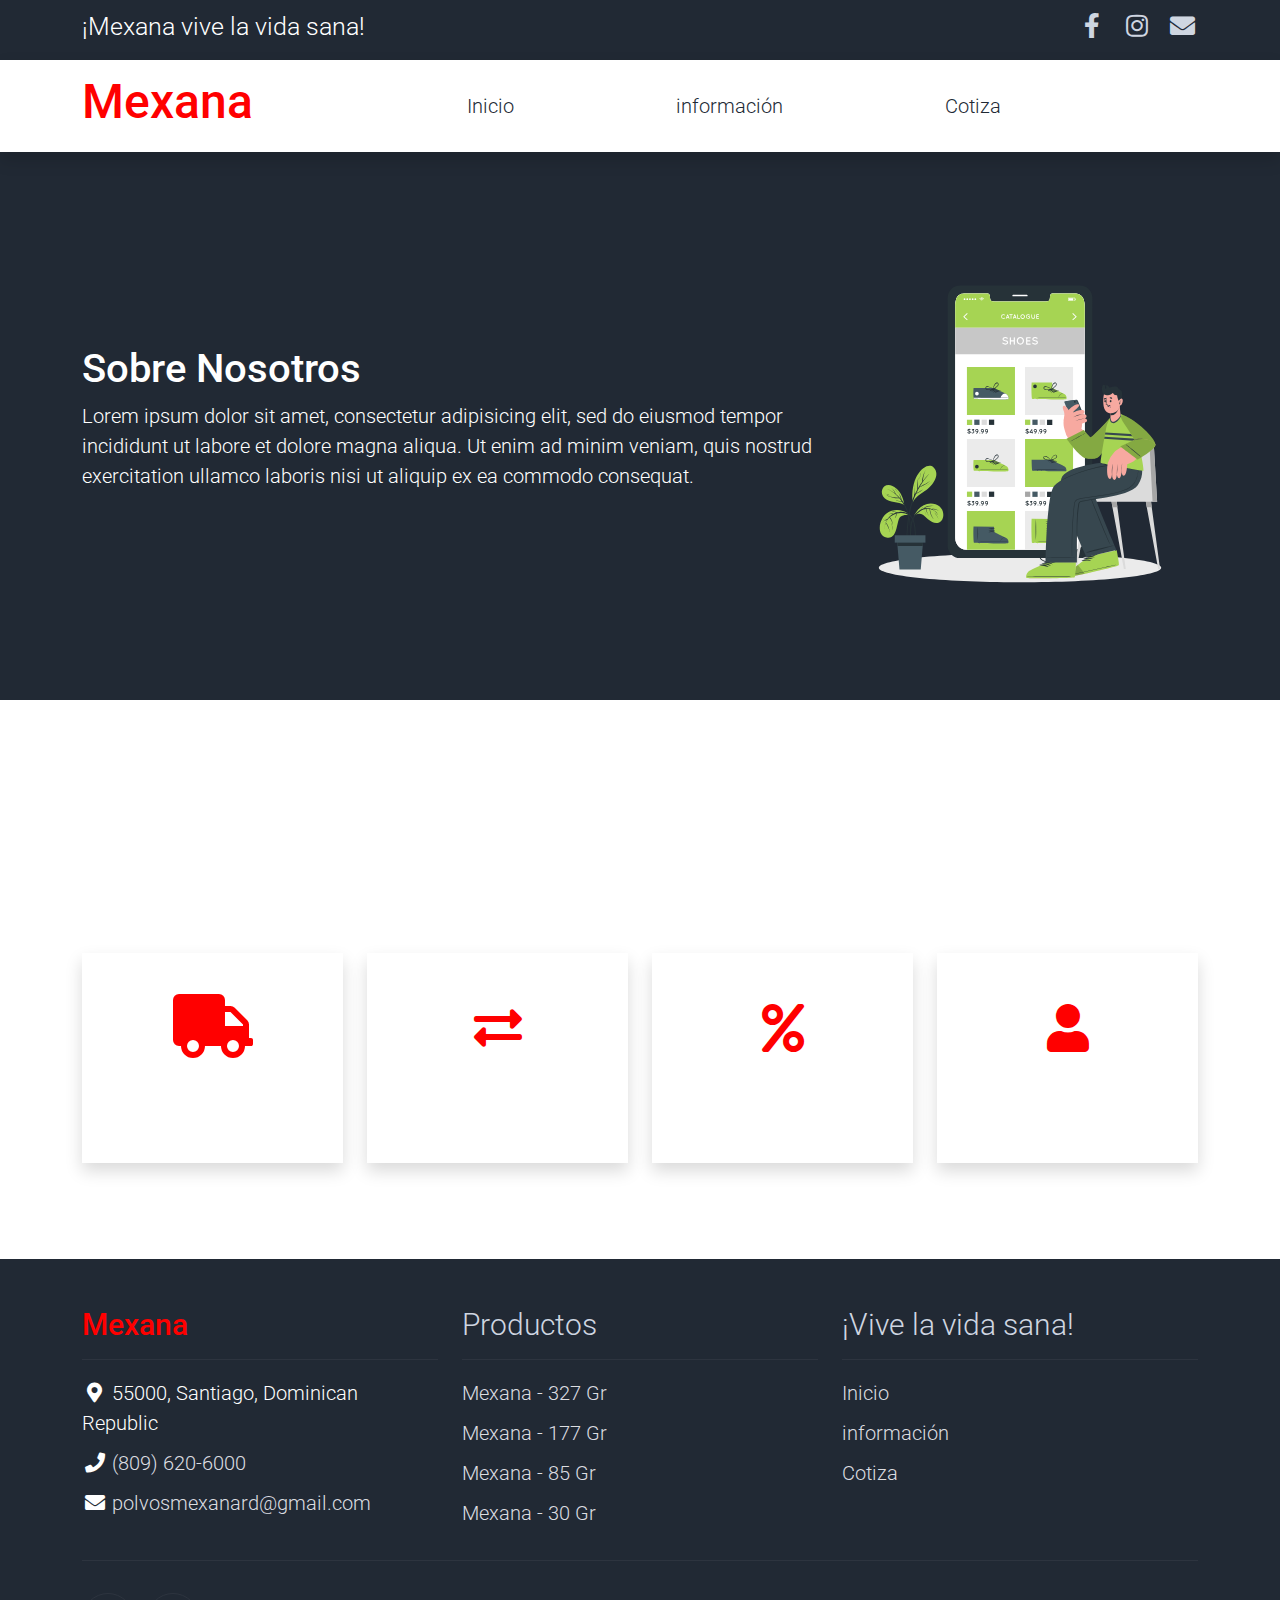
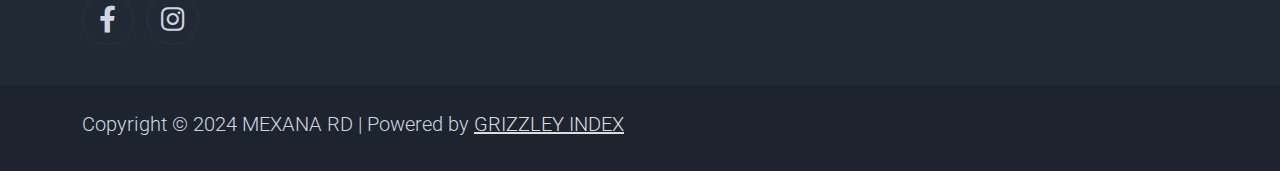
==== about.html @ 2ea5f97e "Mexana RD" ====
<!DOCTYPE html>
<html lang="es">

<head>
    <title>Mexana RD - información</title>
    <meta charset="utf-8">
    <meta name="viewport" content="width=device-width, initial-scale=1">

    <link rel="apple-touch-icon" href="assets/img/logo.png">
    <link rel="shortcut icon" type="image/x-icon" href="assets/img/logo.png">

    <link rel="stylesheet" href="assets/css/bootstrap.min.css">
    <link rel="stylesheet" href="assets/css/templatemo.css">
    <link rel="stylesheet" href="assets/css/custom.css">

    <!-- Layout styles -->
    <link rel="stylesheet" href="https://fonts.googleapis.com/css2?family=Roboto:wght@100;200;300;400;500;700;900&display=swap">
    <link rel="stylesheet" href="assets/css/fontawesome.min.css">
</head>

<body>

    <!-- Start Top Nav -->
    <nav class="navbar navbar-expand-lg bg-dark navbar-light d-none d-lg-block" id="templatemo_nav_top">
        <div class="container text-light">
            <div class="w-100 d-flex justify-content-between">
                <div>
                    <a>¡Mexana vive la vida sana!</a>
                </div>
                <div>
                    <a class="text-light" href="https://www.facebook.com/MexanaRD" target="_blank" rel="sponsored"><i class="fab fa-facebook-f fa-sm fa-fw me-2"></i></a>
                    <a class="text-light" href="https://www.instagram.com/mexanard_/" target="_blank"><i class="fab fa-instagram fa-sm fa-fw me-2"></i></a>
                    <a class="text-light" href="mailto:polvosmexanard@gmail.com" target="_blank"><i class="fa fa-envelope fa-sm fa-fw"></i></a>
                </div>
            </div>
        </div>
    </nav>
    <!-- Close Top Nav -->


    <!-- Header -->
    <nav class="navbar navbar-expand-lg navbar-light shadow">
        <div class="container d-flex justify-content-between align-items-center">

            <a class="navbar-brand text-success logo h1 align-self-center" href="index.html">
                Mexana
            </a>

            <button class="navbar-toggler border-0" type="button" data-bs-toggle="collapse" data-bs-target="#templatemo_main_nav" aria-controls="navbarSupportedContent" aria-expanded="false" aria-label="Toggle navigation">
                <span class="navbar-toggler-icon"></span>
            </button>

            <div class="align-self-center collapse navbar-collapse flex-fill  d-lg-flex justify-content-lg-between" id="templatemo_main_nav">
                <div class="flex-fill">
                    <ul class="nav navbar-nav d-flex justify-content-between mx-lg-auto">
                        <li class="nav-item">
                            <a class="nav-link" href="index.html">Inicio</a>
                        </li>
                        <li class="nav-item">
                            <a class="nav-link" href="about.html">información</a>
                        </li>
                        <li class="nav-item">
                            <a class="nav-link" href="contact.html">Cotiza</a>
                        </li>
                    </ul>
                </div>
            </div>
        </div>
    </nav>
    <!-- Close Header -->

    <!-- Modal -->
    <div class="modal fade bg-white" id="templatemo_search" tabindex="-1" role="dialog" aria-labelledby="exampleModalLabel" aria-hidden="true">
        <div class="modal-dialog modal-lg" role="document">
            <div class="w-100 pt-1 mb-5 text-right">
                <button type="button" class="btn-close" data-bs-dismiss="modal" aria-label="Close"></button>
            </div>
            <form action="" method="get" class="modal-content modal-body border-0 p-0">
                <div class="input-group mb-2">
                    <input type="text" class="form-control" id="inputModalSearch" name="q" placeholder="Search ...">
                    <button type="submit" class="input-group-text bg-success text-light">
                        <i class="fa fa-fw fa-search text-white"></i>
                    </button>
                </div>
            </form>
        </div>
    </div>


    <!-- Banner -->
    <section class="bg-success py-5">
        <div class="container">
            <div class="row align-items-center py-5">
                <div class="col-md-8 text-white">
                    <h1>Sobre Nosotros</h1>
                    <p>
                        Lorem ipsum dolor sit amet, consectetur adipisicing elit, sed do eiusmod
                        tempor incididunt ut labore et dolore magna aliqua. Ut enim ad minim veniam,
                        quis nostrud exercitation ullamco laboris nisi ut aliquip ex ea commodo consequat.
                    </p>
                </div>
                <div class="col-md-4">
                    <img src="assets/img/about-hero.svg" alt="About Hero">
                </div>
            </div>
        </div>
    </section>
    <!-- Close Banner -->

    <!-- Start Section -->
    <section class="container py-5">
        <div class="row text-center pt-5 pb-3">
            <div class="col-lg-6 m-auto">
                <h1 class="h1">Our Services</h1>
                <p>
                    Lorem ipsum dolor sit amet, consectetur adipisicing elit, sed do eiusmod
                    Lorem ipsum dolor sit amet.
                </p>
            </div>
        </div>
        <div class="row">

            <div class="col-md-6 col-lg-3 pb-5">
                <div class="h-100 py-5 services-icon-wap shadow">
                    <div class="h1 text-success text-center"><i class="fa fa-truck fa-lg"></i></div>
                    <h2 class="h5 mt-4 text-center">Delivery Services</h2>
                </div>
            </div>

            <div class="col-md-6 col-lg-3 pb-5">
                <div class="h-100 py-5 services-icon-wap shadow">
                    <div class="h1 text-success text-center"><i class="fas fa-exchange-alt"></i></div>
                    <h2 class="h5 mt-4 text-center">Shipping & Return</h2>
                </div>
            </div>

            <div class="col-md-6 col-lg-3 pb-5">
                <div class="h-100 py-5 services-icon-wap shadow">
                    <div class="h1 text-success text-center"><i class="fa fa-percent"></i></div>
                    <h2 class="h5 mt-4 text-center">Promotion</h2>
                </div>
            </div>

            <div class="col-md-6 col-lg-3 pb-5">
                <div class="h-100 py-5 services-icon-wap shadow">
                    <div class="h1 text-success text-center"><i class="fa fa-user"></i></div>
                    <h2 class="h5 mt-4 text-center">24 Hours Service</h2>
                </div>
            </div>
        </div>
    </section>
    <!-- End Section -->


    <!-- Start Footer -->
    <footer class="bg-dark" id="tempaltemo_footer">
        <div class="container">
            <div class="row">

                <div class="col-md-4 pt-5">
                    <h2 class="h2 text-success border-bottom pb-3 border-light logo">Mexana</h2>
                    <ul class="list-unstyled text-light footer-link-list">
                        <li>
                            <i class="fas fa-map-marker-alt fa-fw"></i>
                            55000, Santiago, Dominican Republic
                        </li>
                        <li>
                            <i class="fa fa-phone fa-fw"></i>
                            <a class="text-decoration-none" href="tel:(809) 620-6000">(809) 620-6000</a>
                        </li>
                        <li>
                            <i class="fa fa-envelope fa-fw"></i>
                            <a class="text-decoration-none" href="mailto:polvosmexanard@gmail.com">polvosmexanard@gmail.com</a>
                        </li>
                    </ul>
                </div>

                <div class="col-md-4 pt-5">
                    <h2 class="h2 text-light border-bottom pb-3 border-light">Productos</h2>
                    <ul class="list-unstyled text-light footer-link-list">
                        <li><a class="text-decoration-none" href="index.html">Mexana - 327 Gr</a></li>
                        <li><a class="text-decoration-none" href="index.html">Mexana - 177 Gr</a></li>
                        <li><a class="text-decoration-none" href="index.html">Mexana - 85 Gr</a></li>
                        <li><a class="text-decoration-none" href="index.html">Mexana - 30 Gr</a></li>
                    </ul>
                </div>

                <div class="col-md-4 pt-5">
                    <h2 class="h2 text-light border-bottom pb-3 border-light">¡Vive la vida sana!</h2>
                    <ul class="list-unstyled text-light footer-link-list">
                        <li><a class="text-decoration-none" href="index.html">Inicio</a></li>
                        <li><a class="text-decoration-none" href="about.html">información</a></li>
                        <li><a class="text-decoration-none" href="contact.html">Cotiza</a></li>
                    </ul>
                </div>

            </div>

            <div class="row text-light mb-4">
                <div class="col-12 mb-3">
                    <div class="w-100 my-3 border-top border-light"></div>
                </div>
                <div class="col-auto me-auto">
                    <ul class="list-inline text-left footer-icons">
                        <li class="list-inline-item border border-light rounded-circle text-center">
                            <a class="text-light text-decoration-none" target="_blank" href="https://www.facebook.com/MexanaRD"><i class="fab fa-facebook-f fa-lg fa-fw"></i></a>
                        </li>
                        <li class="list-inline-item border border-light rounded-circle text-center">
                            <a class="text-light text-decoration-none" target="_blank" href="https://www.instagram.com/mexanard_/"><i class="fab fa-instagram fa-lg fa-fw"></i></a>
                        </li>
                    </ul>
                </div>
            </div>
        </div>

        <div class="w-100 bg-black py-3">
            <div class="container">
                <div class="row pt-2">
                    <div class="col-12">
                        <p class="text-left text-light">
                            Copyright &copy; 2024 MEXANA RD 
                            | Powered by <a rel="sponsored" href="https://GRIZZLEYINDEX.COM" target="_blank">GRIZZLEY INDEX</a>
                        </p>
                    </div>
                </div>
            </div>
        </div>

    </footer>
    <!-- End Footer -->

    <!-- Start Script -->
    <script src="assets/js/jquery-1.11.0.min.js"></script>
    <script src="assets/js/jquery-migrate-1.2.1.min.js"></script>
    <script src="assets/js/bootstrap.bundle.min.js"></script>
    <script src="assets/js/templatemo.js"></script>
    <script src="assets/js/custom.js"></script>
    <!-- End Script -->
</body>

</html>
---- assets/css/templatemo.css ----
/* Typography */
body, ul, li, p, a, label, input, div {
  font-family: 'Roboto', sans-serif;
  font-size: 20px !important;
  font-weight: 300 !important;
  color: #ffffff;
}
.h1 {
  font-family: 'Roboto', sans-serif;
  font-size: 48px !important;
  font-weight: 200 !important;
}
.h2 {
  font-family: 'Roboto', sans-serif;
  font-size: 30px !important;
  font-weight: 300;
}
.h3 {
  font-family: 'Roboto', sans-serif;
  font-size: 22px !important;
}
/* General */
.logo { font-weight: 500 !important;}
.text-warning {  color: #ede861 !important;}
.text-muted { color: #bcbcbc !important;}
.text-success { color: #ff0000 !important;}
.text-light { color: #cfd6e1 !important;}
.bg-dark { background-color: #212934 !important;}
.bg-light { background-color: #cc2c2c !important;}
.bg-black { background-color: #1d242d !important;}
.bg-success { background-color: #212934 !important;}

.pagination .page-link:hover {color: #000;}
.pagination .page-link:hover, .pagination .page-link.active {
  background-color: #212934;
  color: #ffffff;
}
/* Nav */
#templatemo_nav_top { min-height: 60px;}
#templatemo_nav_top * { font-size: 25px !important;}
#templatemo_main_nav a { color: #212934;}
#templatemo_main_nav a:hover { color: #0e4085;}
#templatemo_main_nav .navbar .nav-icon { margin-right: 20px;}

/* Hero Carousel */
#template-mo-zay-hero-carousel { background: #2d3238 !important;}
/* Accordion */
.templatemo-accordion a { color: #000;}
.templatemo-accordion a:hover { color: #333d4a;}
/* Shop */
.shop-top-menu a:hover { color: #69bb7e !important;}
/* Product */
.product-wap { box-shadow: 0px 5px 10px 0px rgba(0, 0, 0, 0.10);}
.product-wap .product-color-dot.color-dot-red { background:#f71515;}
.product-wap .product-color-dot.color-dot-blue { background:#6db4fe;}
.product-wap .product-color-dot.color-dot-black { background:#000000;}
.product-wap .product-color-dot.color-dot-light { background:#e0e0e0;}
.product-wap .product-color-dot.color-dot-green { background:#0bff7e;}
.card.product-wap .card .product-overlay {
  background: rgba(0,0,0,.2);
  visibility: hidden;
  opacity: 0;
  transition: .3s;
}
.card.product-wap:hover .card .product-overlay {
  visibility: visible;
  opacity: 1;
}
.card.product-wap a { color: #000;}
#carousel-related-product .slick-slide:focus { outline: none !important;}
#carousel-related-product .slick-dots li button:before {
  font-size: 15px;
  margin-top: 20px;
}
/* Brand */
.brand-img {
  filter: grayscale(100%);
  opacity: 0.5;
  transition: .5s;
}
.brand-img:hover {
  filter: grayscale(0%);
  opacity: 1;
}
/* Carousel Hero */
#template-mo-zay-hero-carousel .carousel-indicators li {
  margin-top: -50px;
  background-color: #cc2c2c;
}
#template-mo-zay-hero-carousel .carousel-control-next i,
#template-mo-zay-hero-carousel .carousel-control-prev i {
  color: #cc2c2c !important;
  font-size: 2.8em !important;
}
/* Carousel Brand */
.tempaltemo-carousel .h1 {
  font-size: .5em !important;
  color: #000 !important;
}
/* Services */
.services-icon-wap {transition: .3s;}
.services-icon-wap:hover, .services-icon-wap:hover i {color: #fff;}
.services-icon-wap:hover {background: #cc2c2c;}
/* Contact map */
.leaflet-control a, .leaflet-control { font-size: 10px !important;}
.form-control { border: 1px solid #e8e8e8;}
/* Footer */
#tempaltemo_footer a { color: #dcdde1;}
#tempaltemo_footer a:hover { color: #00c2c9;}
#tempaltemo_footer ul.footer-link-list li { padding-top: 10px;}
#tempaltemo_footer ul.footer-icons li {
  width: 2.6em;
  height: 2.6em;
  line-height: 2.6em;
}
#tempaltemo_footer ul.footer-icons li:hover {
  background-color: #cfd6e1;
  transition: .5s;
}
#tempaltemo_footer ul.footer-icons li:hover i {
  color: #212934;
  transition: .5s;
}
#tempaltemo_footer .border-light { border-color: #2d343f !important;}
/*
// Extra small devices (portrait phones, less than 576px)
// No media query since this is the default in Bootstrap
*/
/* Small devices (landscape phones, 576px and up)*/
.product-wap .h3, .product-wap li, .product-wap i, .product-wap p {
  font-size: 12px !important;
}
.product-wap .product-color-dot {
  width: 6px;
  height: 6px;
}

@media (min-width: 576px) {
  .tempaltemo-carousel .h1 { font-size: 1em !important;}
}

/*// Medium devices (tablets, 768px and up)*/
@media (min-width: 768px) {
  #templatemo_main_nav .navbar-nav {max-width: 450px;}
 }

/* Large devices (desktops, 992px and up)*/
@media (min-width: 992px) {
  #templatemo_main_nav .navbar-nav {max-width: 550px;}
  #template-mo-zay-hero-carousel .carousel-item {min-height: 30rem !important;}
  .product-wap .h3, .product-wap li, .product-wap i, .product-wap p {font-size: 18px !important;}
  .product-wap .product-color-dot {
    width: 12px;
    height: 12px;
  }
}

/* Extra large devices (large desktops, 1200px and up)*/
@media (min-width: 1200px) {}
---- assets/css/custom.css ----
/*
Custom Css
*/
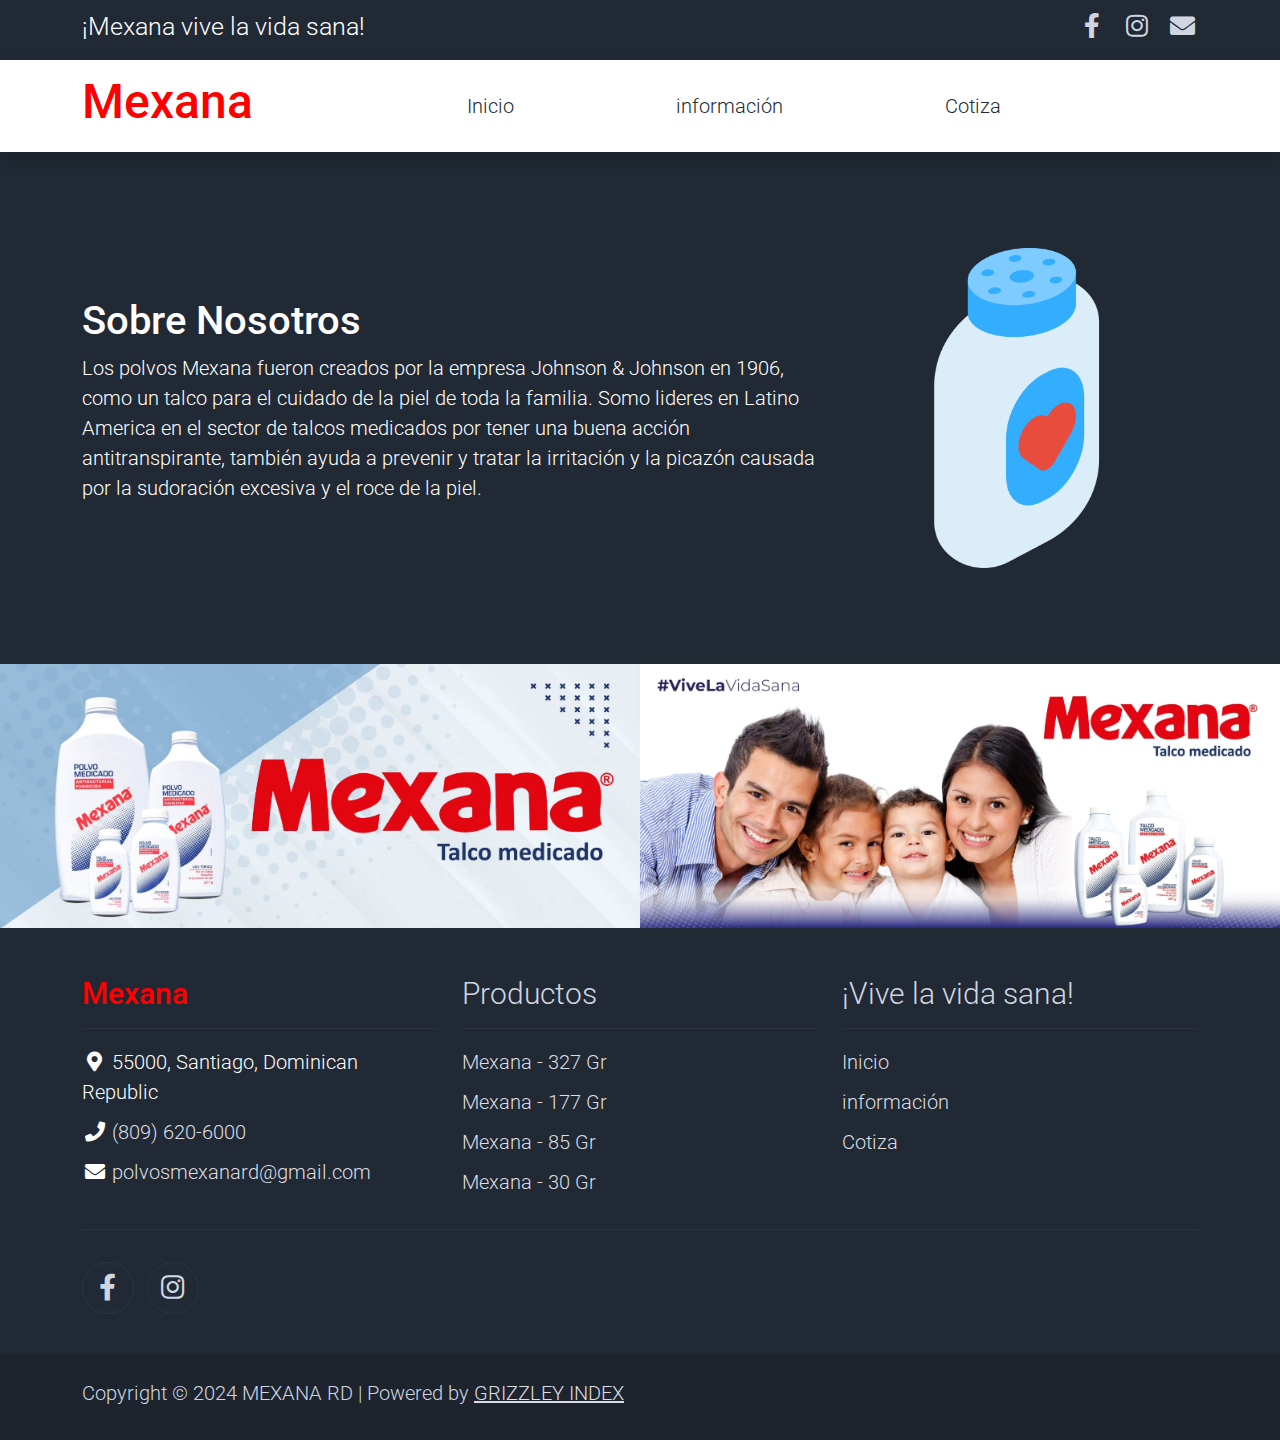
==== commit 2e147ad0: "Mexana RD 80%" ====
--- a/about.html
+++ b/about.html
@@ -94,62 +94,25 @@
                 <div class="col-md-8 text-white">
                     <h1>Sobre Nosotros</h1>
                     <p>
-                        Lorem ipsum dolor sit amet, consectetur adipisicing elit, sed do eiusmod
-                        tempor incididunt ut labore et dolore magna aliqua. Ut enim ad minim veniam,
-                        quis nostrud exercitation ullamco laboris nisi ut aliquip ex ea commodo consequat.
+                        Los polvos Mexana fueron creados por la empresa Johnson & Johnson en 1906, como un talco 
+                        para el cuidado de la piel de toda la familia. Somo lideres en Latino America en el sector de 
+                        talcos medicados por tener una buena acción antitranspirante, también ayuda a prevenir y tratar la 
+                        irritación y la picazón causada por la sudoración excesiva y el roce de la piel.
                     </p>
                 </div>
                 <div class="col-md-4">
-                    <img src="assets/img/about-hero.svg" alt="About Hero">
+                    <img src="assets/img/vector.png" width="350" height="320"> 
                 </div>
             </div>
         </div>
     </section>
     <!-- Close Banner -->
 
-    <!-- Start Section -->
-    <section class="container py-5">
-        <div class="row text-center pt-5 pb-3">
-            <div class="col-lg-6 m-auto">
-                <h1 class="h1">Our Services</h1>
-                <p>
-                    Lorem ipsum dolor sit amet, consectetur adipisicing elit, sed do eiusmod
-                    Lorem ipsum dolor sit amet.
-                </p>
-            </div>
-        </div>
-        <div class="row">
-
-            <div class="col-md-6 col-lg-3 pb-5">
-                <div class="h-100 py-5 services-icon-wap shadow">
-                    <div class="h1 text-success text-center"><i class="fa fa-truck fa-lg"></i></div>
-                    <h2 class="h5 mt-4 text-center">Delivery Services</h2>
-                </div>
-            </div>
-
-            <div class="col-md-6 col-lg-3 pb-5">
-                <div class="h-100 py-5 services-icon-wap shadow">
-                    <div class="h1 text-success text-center"><i class="fas fa-exchange-alt"></i></div>
-                    <h2 class="h5 mt-4 text-center">Shipping & Return</h2>
-                </div>
-            </div>
-
-            <div class="col-md-6 col-lg-3 pb-5">
-                <div class="h-100 py-5 services-icon-wap shadow">
-                    <div class="h1 text-success text-center"><i class="fa fa-percent"></i></div>
-                    <h2 class="h5 mt-4 text-center">Promotion</h2>
-                </div>
-            </div>
-
-            <div class="col-md-6 col-lg-3 pb-5">
-                <div class="h-100 py-5 services-icon-wap shadow">
-                    <div class="h1 text-success text-center"><i class="fa fa-user"></i></div>
-                    <h2 class="h5 mt-4 text-center">24 Hours Service</h2>
-                </div>
-            </div>
-        </div>
-    </section>
-    <!-- End Section -->
+
+    <div class="banners">
+        <img src="assets/img/banner1.jpg" width="669" height="320"> 
+        <img src="assets/img/banner2.jpg" width="669" height="320"> 
+    </div>
 
 
     <!-- Start Footer -->
--- a/assets/css/templatemo.css
+++ b/assets/css/templatemo.css
@@ -135,6 +135,27 @@
   height: 6px;
 }
 
+.banners {
+  display: flex;
+  flex-direction: column;
+  align-items: center;  
+}
+
+.banners img {
+  max-width: 100%;
+  height: auto;
+}
+
+@media (min-width: 600px) {
+  .banners {
+    flex-direction: row;
+  }
+  
+  .banners img {
+    width: 50%;
+  }
+}
+
 @media (min-width: 576px) {
   .tempaltemo-carousel .h1 { font-size: 1em !important;}
 }
